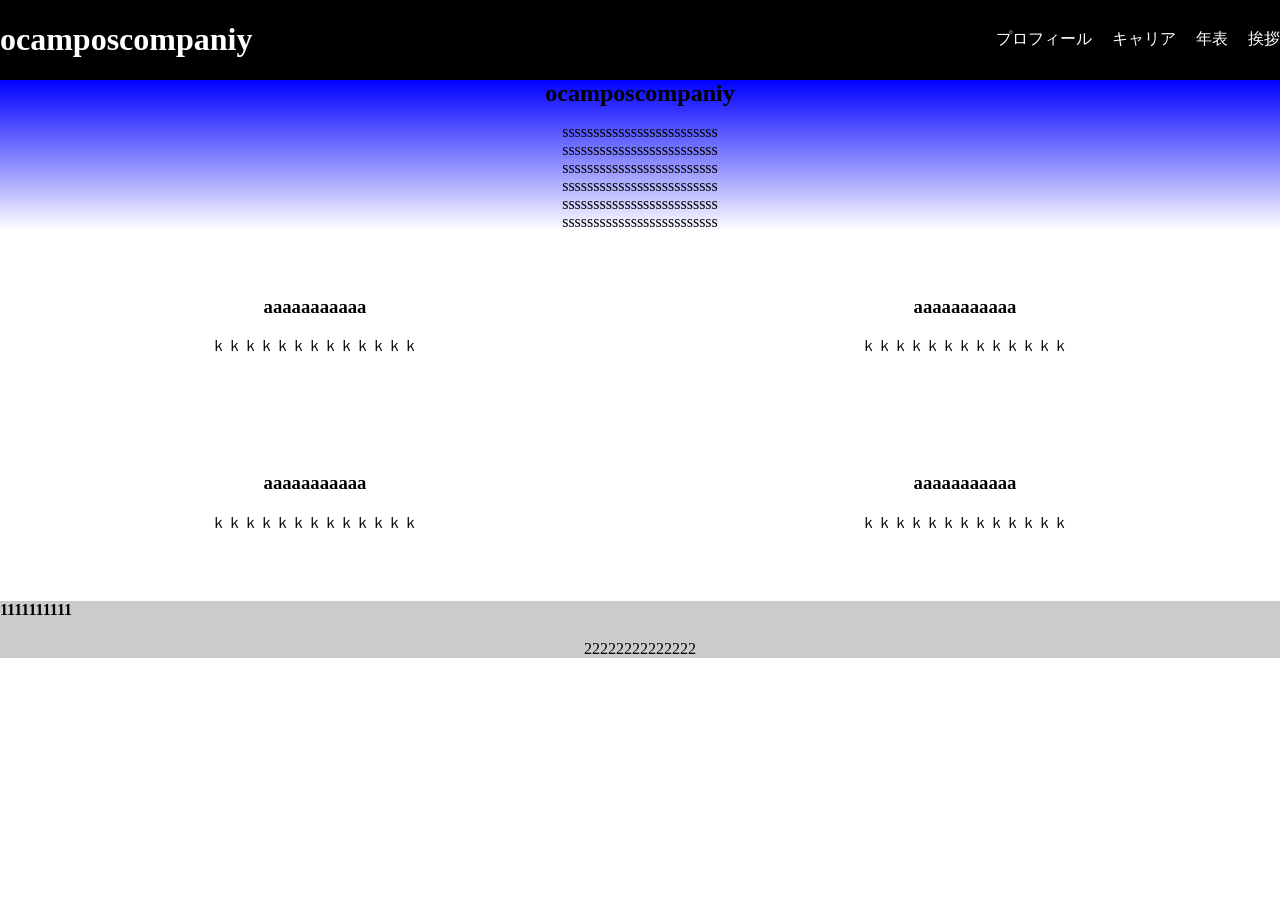
==== index.html @ 916418e1 "divにclassを追加" ====
<!DOCTYPE html>
<html lang="ja">
<head>
    <meta charset="UTF-8">
    <meta name="viewport" content="width=device-width, initial-scale=1.0">
    <title>My Portfolio</title>
    <link rel="stylesheet" href="style.css">
</head>
<body>
<header>
    <h1>ocamposcompaniy</h1>
    <nav>
        <li>プロフィール</li>
        <li>キャリア</li>
        <li>年表</li>
        <li>挨拶</li>
    </nav>
</header>
<div class="box1">
    <h2>ocamposcompaniy</h2>
    <p>
        sssssssssssssssssssssssss<br>
        sssssssssssssssssssssssss<br>
        sssssssssssssssssssssssss<br>
        sssssssssssssssssssssssss<br>
        sssssssssssssssssssssssss<br>
        sssssssssssssssssssssssss<br>
    </p>
</div>
<main>
<section>
    <h3>aaaaaaaaaaa</h3>
    <p>
        ｋｋｋｋｋｋｋｋｋｋｋｋｋ
    </p>
</section>
<section>
    <h3>aaaaaaaaaaa</h3>
    <p>
        ｋｋｋｋｋｋｋｋｋｋｋｋｋ
    </p>
</section>
<section>
    <h3>aaaaaaaaaaa</h3>
    <p>
        ｋｋｋｋｋｋｋｋｋｋｋｋｋ
    </p>
</section>
<section>
    <h3>aaaaaaaaaaa</h3>
    <p>
        ｋｋｋｋｋｋｋｋｋｋｋｋｋ
    </p>
</section>
</main>
<footer>
    <div class="divfooter">
      <h4>1111111111</h4>
      <p>22222222222222</p>
    </div>
</foter>
</body>
</html>
---- style.css ----
header {
    display: flex;
    justify-content: space-between;
    align-items: center;
    background-color: rgb(0, 0, 0);
    color: white;
    margin: 0;
    padding: 0;
}
nav {
    display: flex;
    gap: 20px;
    color: white;
    list-style: none;
}
body {
    margin: 0;
}
.box1{
 margin: 0;
    padding: 0;
  background: linear-gradient(
        to bottom,
        blue,
        white
    );
}

div h2{
    text-align: center;
     margin: 0;
    padding: 0;
}
div p{
    text-align: center;
     
}
main {
    display: grid;
    grid-template-columns: 1fr 1fr;
    gap: 20px;
}

section {
    text-align: center;
    padding: 30px;
}
.divfooter{
    background-color: rgb(203, 203, 204);
    width: 100%;
}
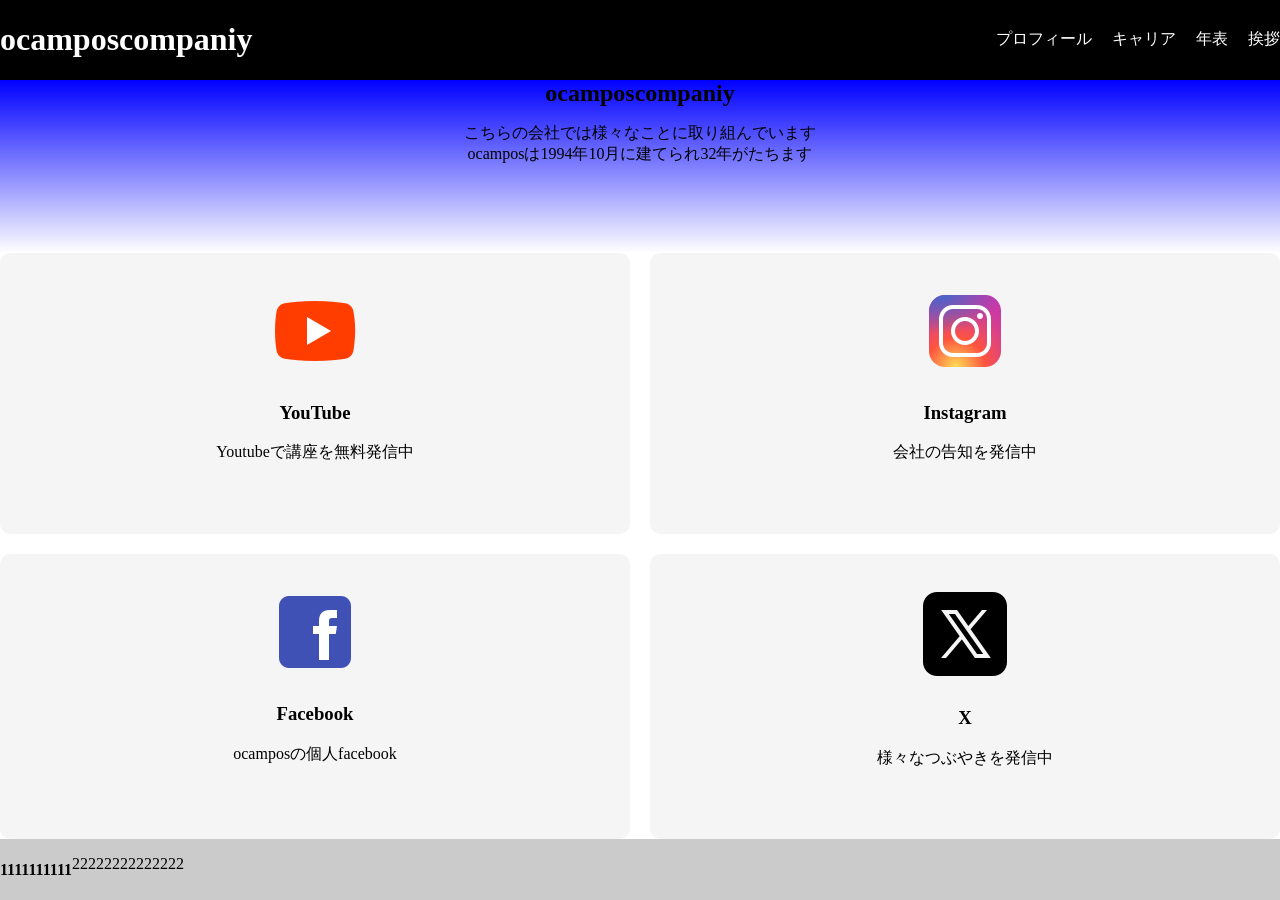
==== commit a66e1545: "sectionに画像挿入とdivの吹き出しを修正" ====
--- a/index.html
+++ b/index.html
@@ -19,37 +19,41 @@
 <div class="box1">
     <h2>ocamposcompaniy</h2>
     <p>
-        sssssssssssssssssssssssss<br>
-        sssssssssssssssssssssssss<br>
-        sssssssssssssssssssssssss<br>
-        sssssssssssssssssssssssss<br>
-        sssssssssssssssssssssssss<br>
-        sssssssssssssssssssssssss<br>
+        こちらの会社では様々なことに取り組んでいます<br>
+        ocamposは1994年10月に建てられ32年がたちます<br>
+        <br>
+        <br>
+        <br>
+        <br>
     </p>
 </div>
 <main>
 <section>
-    <h3>aaaaaaaaaaa</h3>
+    <img src="images/Youtube.png" alt="YouTube">
+    <h3>YouTube</h3>
     <p>
-        ｋｋｋｋｋｋｋｋｋｋｋｋｋ
+        Youtubeで講座を無料発信中
     </p>
 </section>
 <section>
-    <h3>aaaaaaaaaaa</h3>
+    <img src="images/instagram.png" alt="instagran">
+    <h3>Instagram</h3>
     <p>
-        ｋｋｋｋｋｋｋｋｋｋｋｋｋ
+        会社の告知を発信中
     </p>
 </section>
 <section>
-    <h3>aaaaaaaaaaa</h3>
+    <img src="images/facebook.png" alt="facebook">
+    <h3>Facebook</h3>
     <p>
-        ｋｋｋｋｋｋｋｋｋｋｋｋｋ
+        ocamposの個人facebook
     </p>
 </section>
 <section>
-    <h3>aaaaaaaaaaa</h3>
+    <img src="images/x.png" alt="x">
+    <h3>X</h3>
     <p>
-        ｋｋｋｋｋｋｋｋｋｋｋｋｋ
+        様々なつぶやきを発信中
     </p>
 </section>
 </main>
--- a/style.css
+++ b/style.css
@@ -15,6 +15,9 @@
 }
 body {
     margin: 0;
+    min-height: 100vh;
+    display: flex;
+    flex-direction: column;
 }
 .box1{
  margin: 0;
@@ -39,14 +42,34 @@
     display: grid;
     grid-template-columns: 1fr 1fr;
     gap: 20px;
+    flex: 1;
 }
 
 section {
     text-align: center;
     padding: 30px;
+    background-color: #f5f5f5;
+    border-radius: 10px;
+    transition: transform 0.3s ease, box-shadow 0.3s ease;
 }
-.divfooter{
+
+section:hover {
+    transform: translateY(-8px);
+    box-shadow: 0 8px 15px rgba(0, 0, 0, 0.2);
+}
+nav li {
+    cursor: pointer;
+    transition: color 0.3s ease;
+}
+
+nav li:hover {
+    color: orange;
+}
+.divfooter {
     background-color: rgb(203, 203, 204);
     width: 100%;
+   
+   
+    display: flex;
 }
 
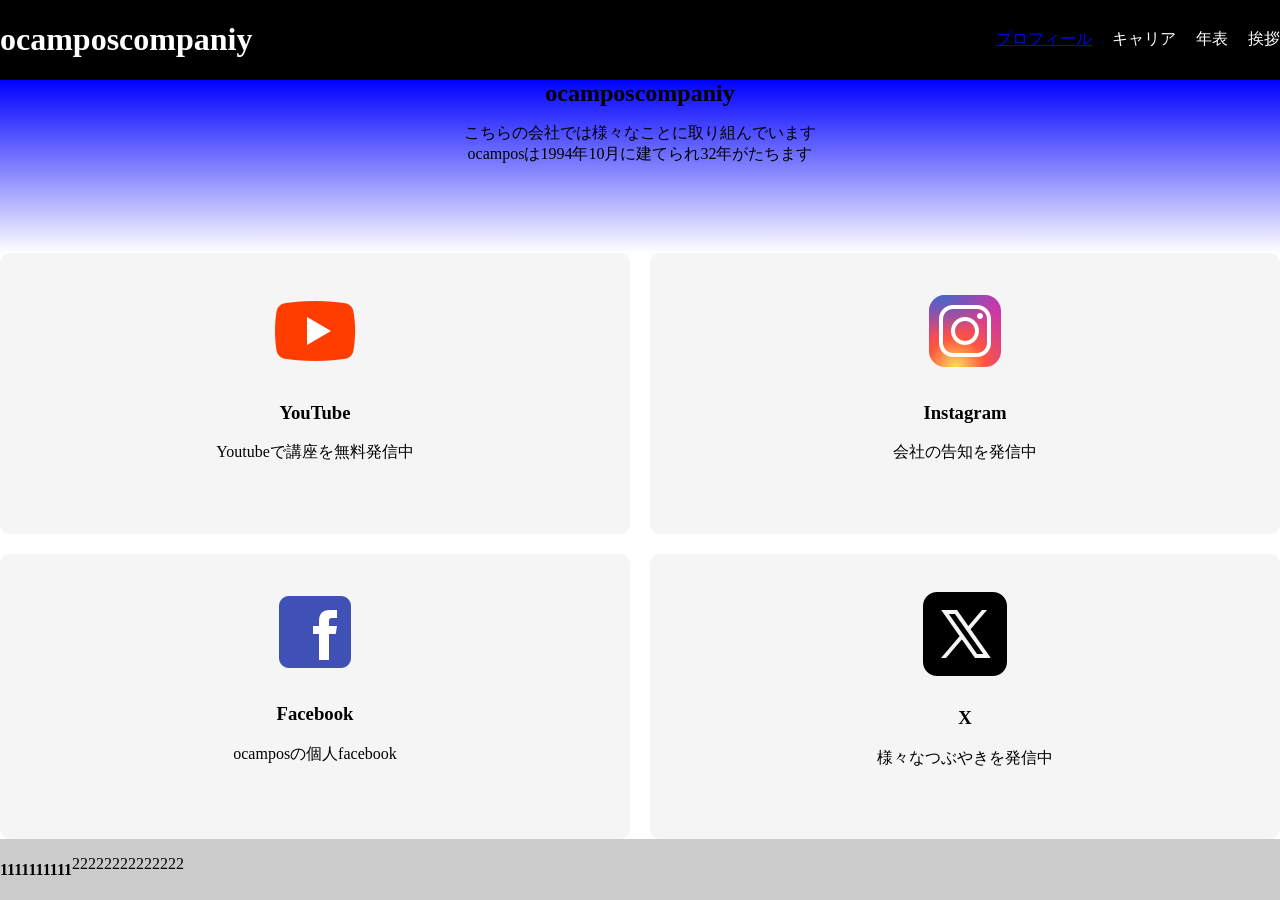
==== commit e9a465bd: "Pending changes exported from your codespace" ====
--- a/index.html
+++ b/index.html
@@ -10,7 +10,9 @@
 <header>
     <h1>ocamposcompaniy</h1>
     <nav>
-        <li>プロフィール</li>
+        <li>
+             <a href="profile.html">プロフィール</a>
+        </li>
         <li>キャリア</li>
         <li>年表</li>
         <li>挨拶</li>
